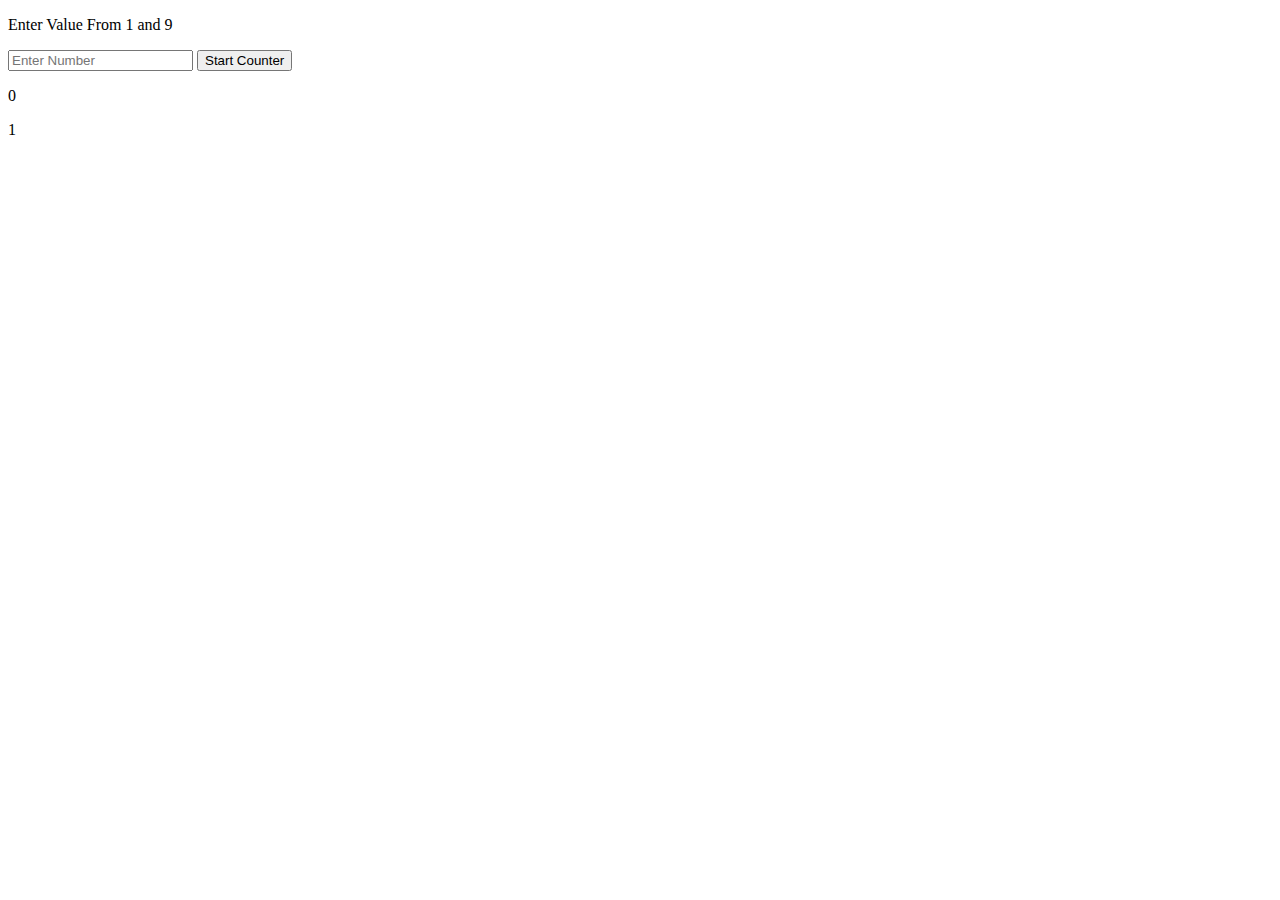
==== projects while learning javascript/Single Digit Up Counter/index.html @ 8ea65907 "onboarded current projects" ====
<!DOCTYPE html>
<html>
<head>
    <title>Up Counter</title>
</head>

<body>
    <div id="counter-value">
        <p>Enter Value From 1 and 9</p>
        <div id="input-range">
            <input type="number" id="number" placeholder="Enter Number">
            <button onclick="startCounter()">Start Counter</button>
        </div>
    </div>

    <div id="counter-container">
        <div class="counter" id="first">
            <p class="current">0</p>
            <p class="next">1</p>
        </div>
    </div>

</body>
</html>
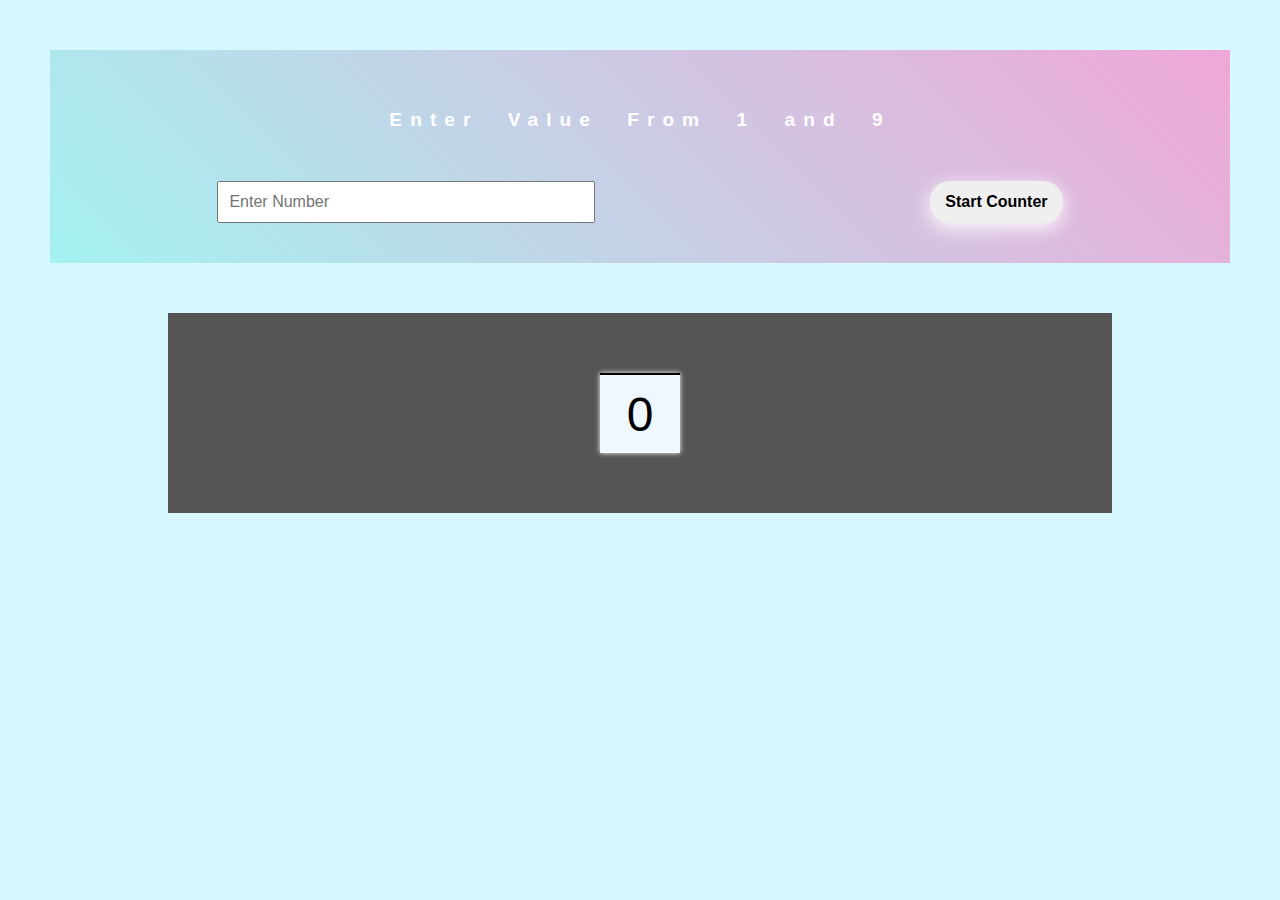
==== commit cdffd3f7: "removed duplicate project" ====
--- a/projects while learning javascript/Single Digit Up Counter/index.html
+++ b/projects while learning javascript/Single Digit Up Counter/index.html
@@ -2,6 +2,7 @@
 <html>
 <head>
     <title>Up Counter</title>
+    <link rel="stylesheet" type="text/css" href="style.css">
 </head>
 
 <body>
@@ -19,6 +20,6 @@
             <p class="next">1</p>
         </div>
     </div>
-
+    <script src="script.js"></script>
 </body>
 </html>--- a/projects while learning javascript/Single Digit Up Counter/style.css
+++ b/projects while learning javascript/Single Digit Up Counter/style.css
@@ -0,0 +1,86 @@
+body {
+    background-color: #d8f8ff;
+    font-family: sans-serif;
+    margin: 50px;
+}
+
+#counter-value {
+    padding: 40px 0;
+    margin: 50px 0;
+    background-image: linear-gradient(45deg, #a4f2f2, #efa7d7);
+    text-align: center;
+}
+
+#counter-value p {
+    color:white;
+    font-weight: bold;
+    font-size: 1.2rem;
+    letter-spacing: 0.5rem;
+    word-spacing: 1rem;
+}
+
+#input-range {
+    display: flex;
+    justify-content: space-around;
+    margin-top: 50px;
+}
+
+#input-range input {
+    padding: 10px;
+    width: 30%;
+    font-size: 1rem;
+}
+
+#input-range button {
+    padding: 10px 15px;
+    font-size: 1rem;
+    border: none;
+    box-shadow: 0px 5px 20px white;
+    border-radius: 20px;
+    font-weight: bold;
+    cursor: pointer;
+}
+
+
+
+
+#counter-container {
+    background-color: #555555;
+    height: 200px;
+    width: 80%;
+    margin: auto;
+    display: flex;
+    justify-content: center;
+}
+
+.counter {
+    display: inline-block;
+    background-color: aliceblue;
+    width: 15%;
+    max-width: 80px;
+    height: 80px;
+    margin: auto 10px;
+    box-shadow: 0px 0px 5px white;
+    position: relative;
+    overflow: hidden;
+}
+
+.counter p {
+    font-size: 3rem;
+    text-align: center;
+    margin: 0;
+    width: 100%;
+    line-height: 80px;
+    border-top: 2px solid black;
+    background-color: aliceblue;
+}
+
+p.next {
+    position: absolute;
+    top: 80px;
+}
+
+p.animate {
+    transition-duration: 0.5s;
+    top: 0px;
+}
